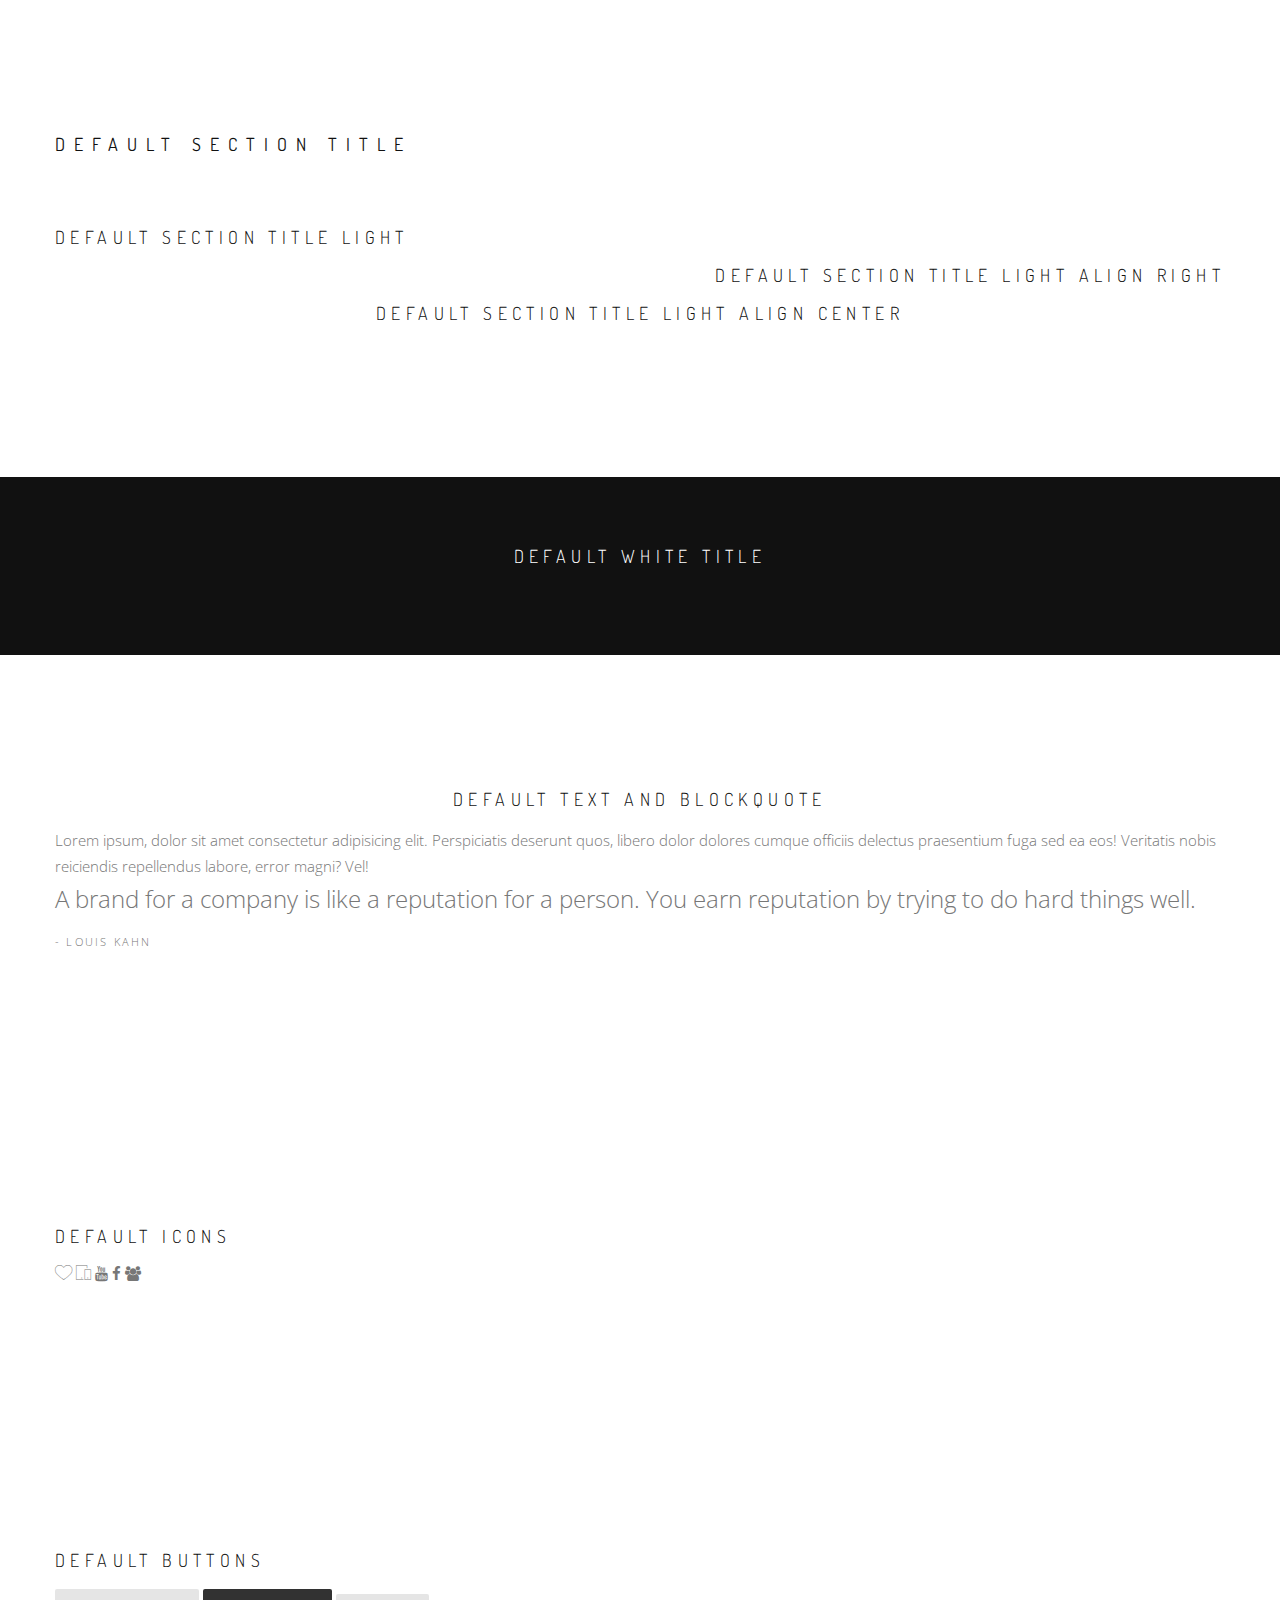
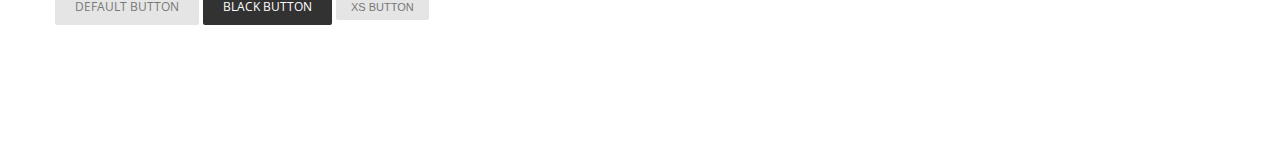
==== guide.html @ 19716697 "first commit" ====
<!DOCTYPE html>
<html lang="en">
  <head>
    <meta charset="utf-8">
    <meta name="viewport" content="width=device-width, initial-scale=1">
    <title>Guide</title>
		<!-- Google fonts -->
		<link href="https://fonts.googleapis.com/css?family=Dosis:300,400|Open+Sans:300,400" rel="stylesheet">

		<!-- Et-line icons -->
		<link rel="stylesheet" href="css/et-line.css">

		<!-- Font awesome -->
		<link rel="stylesheet" href="css/font-awesome.min.css">

		<!-- Custom style -->
		<link rel="stylesheet" href="css/style.css">
  </head>
  <body>
		<!-- Default section -->
		<div class="default-section">
				<div class="container">
					<div class="title section-title">
						<span>Default section title</span>
					</div>
					<div class="title section-title-light">
						<span>Default section title light</span>
					</div>
					<div class="title section-title-light text-right">
						<span>Default section title light align right</span>
					</div>
					<div class="title section-title-light text-center">
						<span>Default section title light align center</span>
					</div>
				</div>
		</div>
		<!-- Small section -->
		<div class="small-section bg-black">
			<div class="container-fluid">
				<div class="title title-white section-title-light text-center">
					<span>Default white title</span>
				</div>
			</div>
		</div>
		<!-- Default text and blockquote -->
		<div class="default-section">
			<div class="container">
				<div class="title section-title-light text-center">
					<span>Default text and blockquote</span>
				</div>
				<p class="default-text">
					Lorem ipsum, dolor sit amet consectetur adipisicing elit. Perspiciatis deserunt quos, libero dolor dolores cumque officiis delectus praesentium fuga sed ea eos! Veritatis nobis reiciendis repellendus labore, error magni? Vel!
				</p>
				<blockquote class="blockquote">
					<p>A brand for a company is like a reputation for a person. You earn reputation by trying to do hard things well.</p>
					<span>- Louis Kahn</span>
				</blockquote>
			</div>
		</div>
		<!-- Icons -->
		<div class="default-section">
			<div class="container">
					<div class="title section-title-light">
						<span>Default icons</span>
					</div>
					<span class="icon-heart"></span>
					<span class="icon-mobile"></span>
					<i class="fa fa-youtube"></i>
					<i class="fa fa-facebook"></i>
					<i class="fa fa-users"></i>
			</div>
		</div>
		<!-- Buttons -->
		<div class="default-section">
			<div class="container">
					<div class="title section-title-light">
						<span>Default buttons</span>
					</div>
					<a href="#" class="btn btn-default">Default button</a>
					<a href="#" class="btn btn-black">Black button</a>
					<button class="btn btn-default btn-xs">Xs button</button>
			</div>
		</div>
  </body>
</html>
---- css/et-line.css ----
@font-face {
	font-family: 'et-line';
	src:url('../fonts/et-line.eot');
	src:url('../fonts/et-line.eot?#iefix') format('embedded-opentype'),
		url('../fonts/et-line.woff') format('woff'),
		url('../fonts/et-line.ttf') format('truetype'),
		url('../fonts/et-line.svg#et-line') format('svg');
	font-weight: normal;
	font-style: normal;
}

/* Use the following CSS code if you want to use data attributes for inserting your icons */
[data-icon]:before {
	font-family: 'et-line';
	content: attr(data-icon);
	speak: none;
	font-weight: normal;
	font-variant: normal;
	text-transform: none;
	line-height: 1;
	-webkit-font-smoothing: antialiased;
	-moz-osx-font-smoothing: grayscale;
	display:inline-block;
}

/* Use the following CSS code if you want to have a class per icon */
/*
Instead of a list of all class selectors,
you can use the generic selector below, but it's slower:
[class*="icon-"] {
*/
.icon-mobile, .icon-laptop, .icon-desktop, .icon-tablet, .icon-phone, .icon-document, .icon-documents, .icon-search, .icon-clipboard, .icon-newspaper, .icon-notebook, .icon-book-open, .icon-browser, .icon-calendar, .icon-presentation, .icon-picture, .icon-pictures, .icon-video, .icon-camera, .icon-printer, .icon-toolbox, .icon-briefcase, .icon-wallet, .icon-gift, .icon-bargraph, .icon-grid, .icon-expand, .icon-focus, .icon-edit, .icon-adjustments, .icon-ribbon, .icon-hourglass, .icon-lock, .icon-megaphone, .icon-shield, .icon-trophy, .icon-flag, .icon-map, .icon-puzzle, .icon-basket, .icon-envelope, .icon-streetsign, .icon-telescope, .icon-gears, .icon-key, .icon-paperclip, .icon-attachment, .icon-pricetags, .icon-lightbulb, .icon-layers, .icon-pencil, .icon-tools, .icon-tools-2, .icon-scissors, .icon-paintbrush, .icon-magnifying-glass, .icon-circle-compass, .icon-linegraph, .icon-mic, .icon-strategy, .icon-beaker, .icon-caution, .icon-recycle, .icon-anchor, .icon-profile-male, .icon-profile-female, .icon-bike, .icon-wine, .icon-hotairballoon, .icon-globe, .icon-genius, .icon-map-pin, .icon-dial, .icon-chat, .icon-heart, .icon-cloud, .icon-upload, .icon-download, .icon-target, .icon-hazardous, .icon-piechart, .icon-speedometer, .icon-global, .icon-compass, .icon-lifesaver, .icon-clock, .icon-aperture, .icon-quote, .icon-scope, .icon-alarmclock, .icon-refresh, .icon-happy, .icon-sad, .icon-facebook, .icon-twitter, .icon-googleplus, .icon-rss, .icon-tumblr, .icon-linkedin, .icon-dribbble {
	font-family: 'et-line';
	speak: none;
	font-style: normal;
	font-weight: normal;
	font-variant: normal;
	text-transform: none;
	line-height: 1;
	-webkit-font-smoothing: antialiased;
	-moz-osx-font-smoothing: grayscale;
	display:inline-block;
}
.icon-mobile:before {
	content: "\e000";
}
.icon-laptop:before {
	content: "\e001";
}
.icon-desktop:before {
	content: "\e002";
}
.icon-tablet:before {
	content: "\e003";
}
.icon-phone:before {
	content: "\e004";
}
.icon-document:before {
	content: "\e005";
}
.icon-documents:before {
	content: "\e006";
}
.icon-search:before {
	content: "\e007";
}
.icon-clipboard:before {
	content: "\e008";
}
.icon-newspaper:before {
	content: "\e009";
}
.icon-notebook:before {
	content: "\e00a";
}
.icon-book-open:before {
	content: "\e00b";
}
.icon-browser:before {
	content: "\e00c";
}
.icon-calendar:before {
	content: "\e00d";
}
.icon-presentation:before {
	content: "\e00e";
}
.icon-picture:before {
	content: "\e00f";
}
.icon-pictures:before {
	content: "\e010";
}
.icon-video:before {
	content: "\e011";
}
.icon-camera:before {
	content: "\e012";
}
.icon-printer:before {
	content: "\e013";
}
.icon-toolbox:before {
	content: "\e014";
}
.icon-briefcase:before {
	content: "\e015";
}
.icon-wallet:before {
	content: "\e016";
}
.icon-gift:before {
	content: "\e017";
}
.icon-bargraph:before {
	content: "\e018";
}
.icon-grid:before {
	content: "\e019";
}
.icon-expand:before {
	content: "\e01a";
}
.icon-focus:before {
	content: "\e01b";
}
.icon-edit:before {
	content: "\e01c";
}
.icon-adjustments:before {
	content: "\e01d";
}
.icon-ribbon:before {
	content: "\e01e";
}
.icon-hourglass:before {
	content: "\e01f";
}
.icon-lock:before {
	content: "\e020";
}
.icon-megaphone:before {
	content: "\e021";
}
.icon-shield:before {
	content: "\e022";
}
.icon-trophy:before {
	content: "\e023";
}
.icon-flag:before {
	content: "\e024";
}
.icon-map:before {
	content: "\e025";
}
.icon-puzzle:before {
	content: "\e026";
}
.icon-basket:before {
	content: "\e027";
}
.icon-envelope:before {
	content: "\e028";
}
.icon-streetsign:before {
	content: "\e029";
}
.icon-telescope:before {
	content: "\e02a";
}
.icon-gears:before {
	content: "\e02b";
}
.icon-key:before {
	content: "\e02c";
}
.icon-paperclip:before {
	content: "\e02d";
}
.icon-attachment:before {
	content: "\e02e";
}
.icon-pricetags:before {
	content: "\e02f";
}
.icon-lightbulb:before {
	content: "\e030";
}
.icon-layers:before {
	content: "\e031";
}
.icon-pencil:before {
	content: "\e032";
}
.icon-tools:before {
	content: "\e033";
}
.icon-tools-2:before {
	content: "\e034";
}
.icon-scissors:before {
	content: "\e035";
}
.icon-paintbrush:before {
	content: "\e036";
}
.icon-magnifying-glass:before {
	content: "\e037";
}
.icon-circle-compass:before {
	content: "\e038";
}
.icon-linegraph:before {
	content: "\e039";
}
.icon-mic:before {
	content: "\e03a";
}
.icon-strategy:before {
	content: "\e03b";
}
.icon-beaker:before {
	content: "\e03c";
}
.icon-caution:before {
	content: "\e03d";
}
.icon-recycle:before {
	content: "\e03e";
}
.icon-anchor:before {
	content: "\e03f";
}
.icon-profile-male:before {
	content: "\e040";
}
.icon-profile-female:before {
	content: "\e041";
}
.icon-bike:before {
	content: "\e042";
}
.icon-wine:before {
	content: "\e043";
}
.icon-hotairballoon:before {
	content: "\e044";
}
.icon-globe:before {
	content: "\e045";
}
.icon-genius:before {
	content: "\e046";
}
.icon-map-pin:before {
	content: "\e047";
}
.icon-dial:before {
	content: "\e048";
}
.icon-chat:before {
	content: "\e049";
}
.icon-heart:before {
	content: "\e04a";
}
.icon-cloud:before {
	content: "\e04b";
}
.icon-upload:before {
	content: "\e04c";
}
.icon-download:before {
	content: "\e04d";
}
.icon-target:before {
	content: "\e04e";
}
.icon-hazardous:before {
	content: "\e04f";
}
.icon-piechart:before {
	content: "\e050";
}
.icon-speedometer:before {
	content: "\e051";
}
.icon-global:before {
	content: "\e052";
}
.icon-compass:before {
	content: "\e053";
}
.icon-lifesaver:before {
	content: "\e054";
}
.icon-clock:before {
	content: "\e055";
}
.icon-aperture:before {
	content: "\e056";
}
.icon-quote:before {
	content: "\e057";
}
.icon-scope:before {
	content: "\e058";
}
.icon-alarmclock:before {
	content: "\e059";
}
.icon-refresh:before {
	content: "\e05a";
}
.icon-happy:before {
	content: "\e05b";
}
.icon-sad:before {
	content: "\e05c";
}
.icon-facebook:before {
	content: "\e05d";
}
.icon-twitter:before {
	content: "\e05e";
}
.icon-googleplus:before {
	content: "\e05f";
}
.icon-rss:before {
	content: "\e060";
}
.icon-tumblr:before {
	content: "\e061";
}
.icon-linkedin:before {
	content: "\e062";
}
.icon-dribbble:before {
	content: "\e063";
}
---- css/style.css ----
/* ===== Reset start ===== */
*{
	box-sizing: border-box;
}
body{
	margin: 0;
	background-color: #fff;
	color: #777;
	font: 300 15px/1 'Open Sans', sans-serif;
}
h1, h2, h3, h4, h5, h6{
	margin: 0;
	font-weight: normal;
}
p {
	margin: 0;
}
a{
	color: inherit;
	text-decoration: none;
}
a:hover, a:active{
	text-decoration: none;
}
ul, ol{
	list-style: none;
	padding: 0;
	margin: 0;
}
img {
	max-width: 100%;
}
button {
	outline: none;
	border: none;
	cursor: pointer;
}
blockquote {
	margin: 0;
}
/* ===== Reset end ===== */
/* ===== Default classes start */
/* 
	text color, text align, float, backgrounds colors, text transform
*/
.text-center {
	text-align: center;
}

.text-right {
	text-align: right;
}

.text-justify {
	text-align: justify;
}

.bg-black {
	background-color: #111;
}

.bg-grey {
	background-color: #f8f8f8;
}
/* ===== Default classes end */
/* ===== Default component start ===== */
/* 
	Buttons, text, title, section, small-section header, footer,
	form elements, icons, tabs, blockquote, container 
*/
.default-section {
	padding: 135px 0;
}

.small-section {
	padding: 70px 0;
}

.container {
	max-width: 1200px; /* 1200 - 30 = 1170 */
	padding: 0 15px;
	margin: auto;
}

.container-fluid {
	padding: 0 15px;
}

.title {
	font-family: 'Dosis', sans-serif;
	text-transform: uppercase;
	color: #111;
}
.title.title-white {
	color: #fff;
}
.title.section-title {
	font-size: 18px;
	letter-spacing: .5em; /* 0.5em = .5em */
	margin-bottom: 75px;
	font-weight: 400;
}
.title.section-title-light {
	font-size: 18px;
	letter-spacing: .3em;
	margin-bottom: 20px;
	font-weight: 300;
}

.default-text {
	font-size: 15px;
	line-height: 1.7333;
	font-weight: 300;
}

blockquote, 
.blockquote {
	font-size: 24px;
	font-weight: 300;
	line-height: 1.6;
}
blockquote span, 
.blockquote span {
	font-size: 11px;
	text-transform: uppercase;
	letter-spacing: .2em;
}

.btn {
	display: inline-block;
	padding: 12px 20px;
	border-radius: 2px;
	font-size: 12px;
	text-transform: uppercase;
	font-weight: 400;
}

.btn.btn-default {
	background-color: #e5e5e5;
	color: #777;
}

.btn.btn-default:hover {
	background-color: #d1d0d0;
}

.btn.btn-black {
	background-color: #323232;
	color: #fff;
}

.btn.btn-black:hover {
	background-color: #000;
}

.btn.btn-xs {
	padding: 7px 15px;
	font-size: 11px;
}
/* ===== Default component end ===== */


/* ===== Custom start =====*/

/* !=== HEADER ===! */
.header{
	padding:25px 15px;
	background: transparent;
	font-size: 11px;
	letter-spacing:0.3em;
	position:fixed;
	top:0;
	left:0;
	right:0;
}

.header .header-logo{
	float:left;
}

.header .header-nav{
	float:right;
	color:#fff;
	text-transform: uppercase;   /*Сначала думал поставить в .header, (вместе с свойством color) но потом решил сюда, надеюсь это не ошибка, на то есть свои обоснования*/
}

.header .header-nav li {
	float: left;
	line-height:21px;
}

.header .header-nav li + li{
	margin-left: 32px;
}
/*!=== INNER ===!*/
.inner{
	background:rgba(0, 0, 0, .3) url(../img/bg-inner.jpg) no-repeat center / cover;
	background-blend-mode:multiply;
	height:100vh;
	text-align: center;
	color:#fefefe;
	padding-top: 72px;
}

.inner::before{
	content:'';
	display: inline-block;
	height:100%;
	vertical-align: middle;
	margin-left: -4px;
}

.inner-content{
	display: inline-block;
	vertical-align: middle;
}

.title.inner-title{
	font-size: 30px;
	letter-spacing:1.7em;
	text-indent:1.7em;
	margin-bottom: 95px;
	color:#fefefe;
}

.inner-description{
	font-size: 19px;
}
/*===== Custom end =====*/
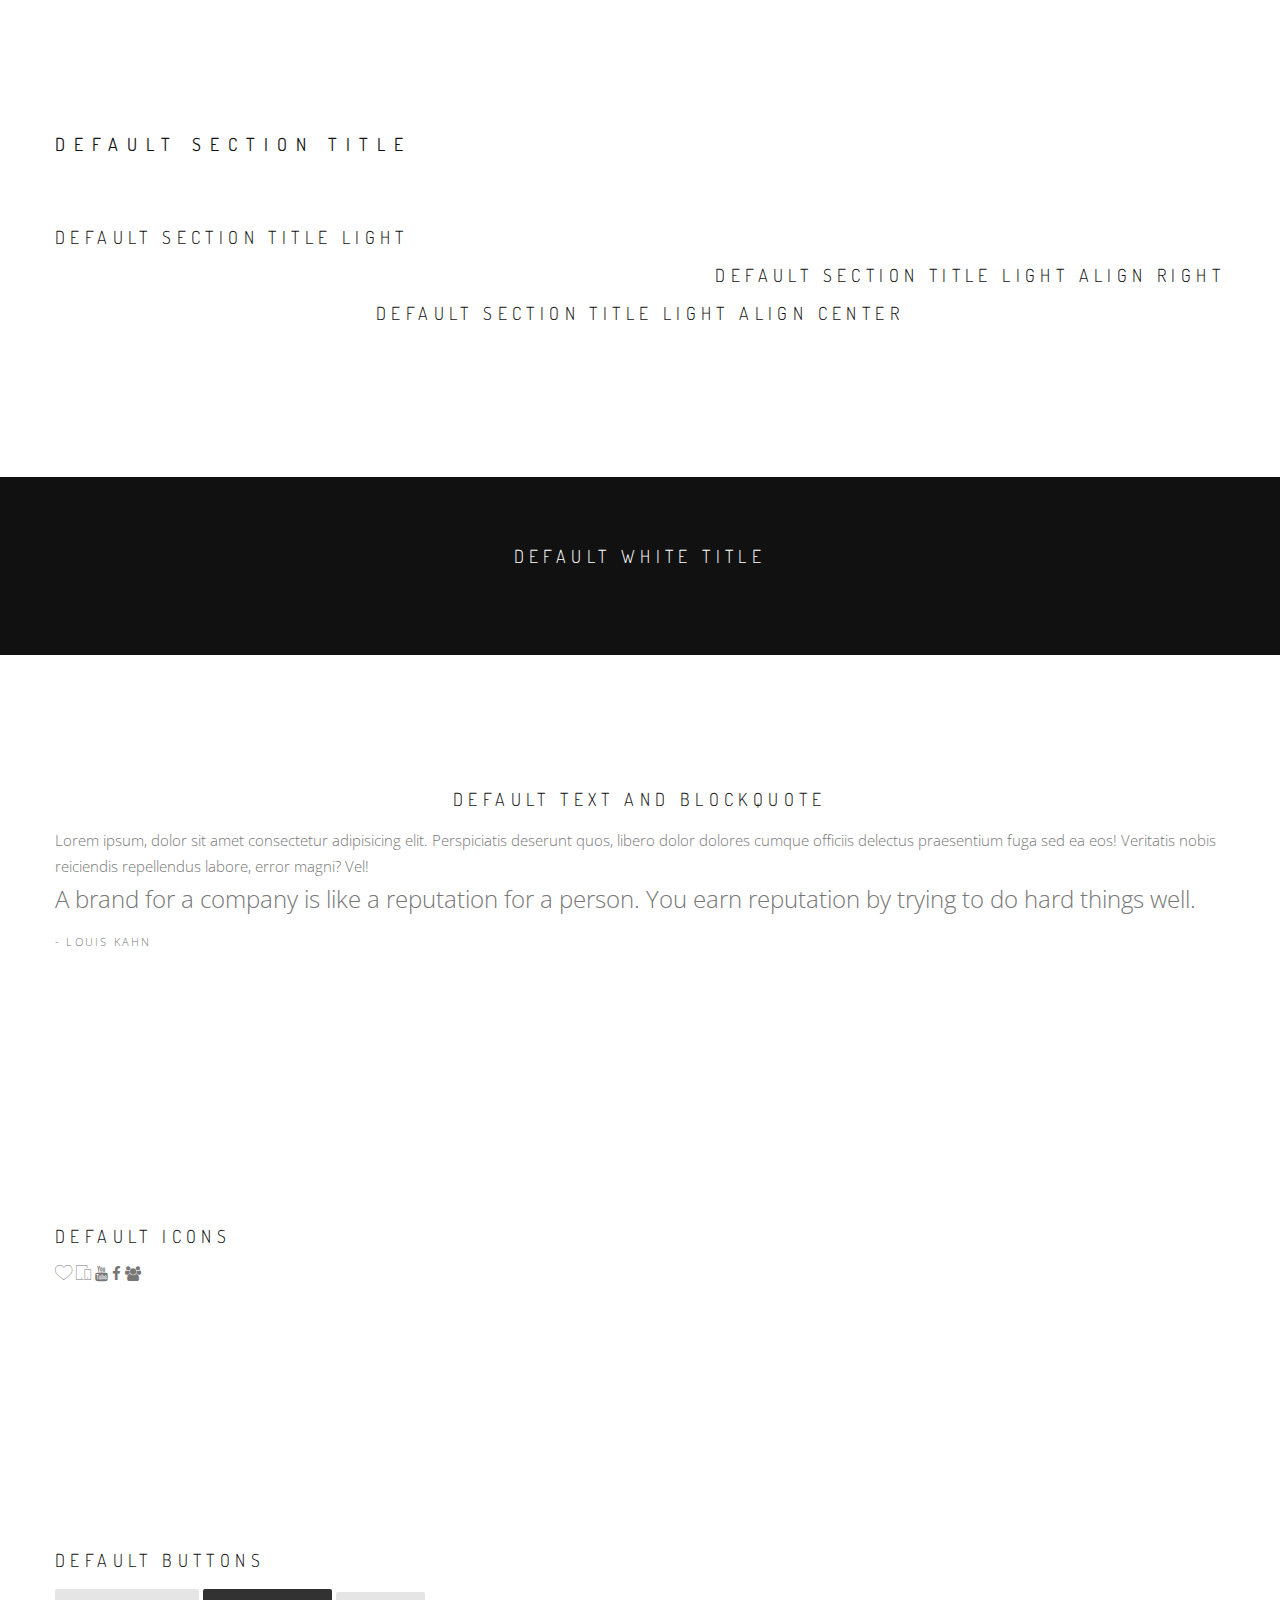
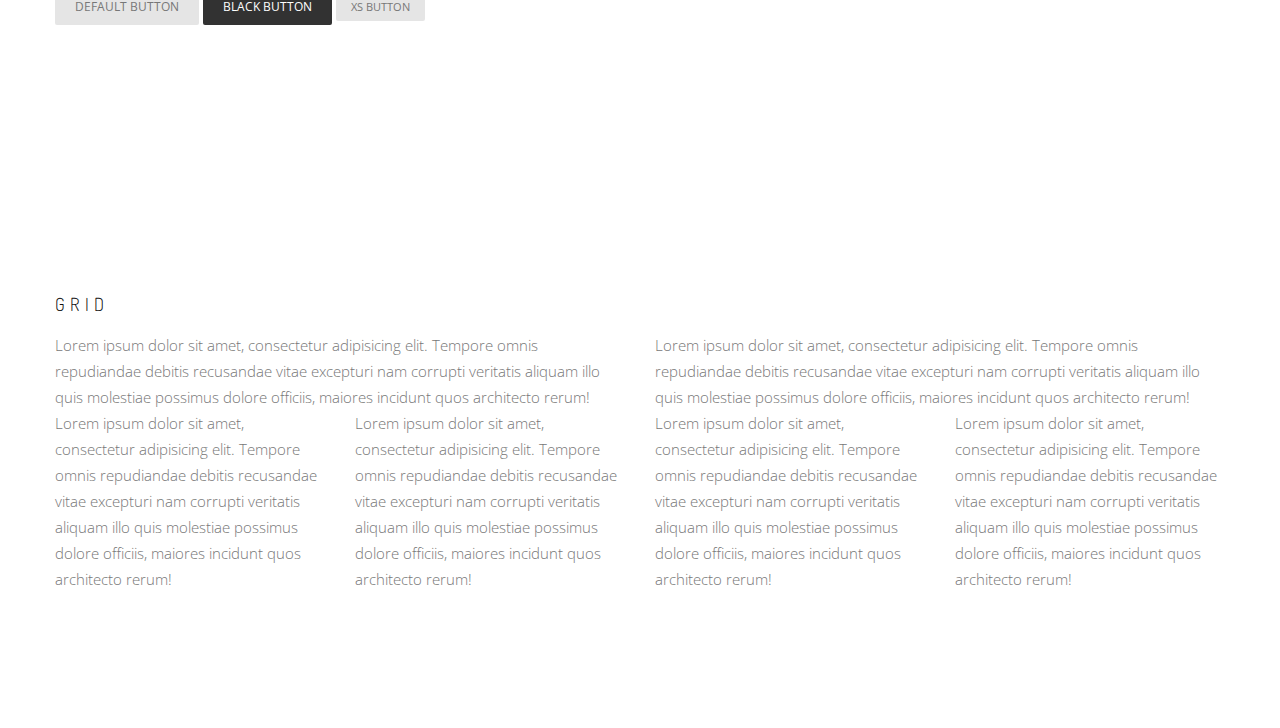
==== commit f53968ac: "added grid.css" ====
--- a/guide.html
+++ b/guide.html
@@ -1,85 +1,117 @@
 <!DOCTYPE html>
 <html lang="en">
-  <head>
-    <meta charset="utf-8">
-    <meta name="viewport" content="width=device-width, initial-scale=1">
-    <title>Guide</title>
-		<!-- Google fonts -->
-		<link href="https://fonts.googleapis.com/css?family=Dosis:300,400|Open+Sans:300,400" rel="stylesheet">
+<head>
+	<meta charset="utf-8">
+	<meta name="viewport" content="width=device-width, initial-scale=1">
+	<title>Guide</title>
+	<!-- Google fonts -->
+	<link href="https://fonts.googleapis.com/css?family=Dosis:300,400|Open+Sans:300,400" rel="stylesheet">
 
-		<!-- Et-line icons -->
-		<link rel="stylesheet" href="css/et-line.css">
+	<!-- Et-line icons -->
+	<link rel="stylesheet" href="css/et-line.css">
 
-		<!-- Font awesome -->
-		<link rel="stylesheet" href="css/font-awesome.min.css">
+	<!-- Font awesome -->
+	<link rel="stylesheet" href="css/font-awesome.min.css">
 
-		<!-- Custom style -->
-		<link rel="stylesheet" href="css/style.css">
-  </head>
-  <body>
-		<!-- Default section -->
-		<div class="default-section">
-				<div class="container">
-					<div class="title section-title">
-						<span>Default section title</span>
-					</div>
-					<div class="title section-title-light">
-						<span>Default section title light</span>
-					</div>
-					<div class="title section-title-light text-right">
-						<span>Default section title light align right</span>
-					</div>
-					<div class="title section-title-light text-center">
-						<span>Default section title light align center</span>
-					</div>
+	<!-- Grid -->
+	<link rel="stylesheet" href="css/grid.css">
+	<!-- Custom style -->
+	<link rel="stylesheet" href="css/style.css">
+</head>
+<body>
+	<!-- Default section -->
+	<div class="default-section">
+		<div class="container">
+			<div class="title section-title">
+				<span>Default section title</span>
+			</div>
+			<div class="title section-title-light">
+				<span>Default section title light</span>
+			</div>
+			<div class="title section-title-light text-right">
+				<span>Default section title light align right</span>
+			</div>
+			<div class="title section-title-light text-center">
+				<span>Default section title light align center</span>
+			</div>
+		</div>
+	</div>
+	<!-- Small section -->
+	<div class="small-section bg-black">
+		<div class="container-fluid">
+			<div class="title title-white section-title-light text-center">
+				<span>Default white title</span>
+			</div>
+		</div>
+	</div>
+	<!-- Default text and blockquote -->
+	<div class="default-section">
+		<div class="container">
+			<div class="title section-title-light text-center">
+				<span>Default text and blockquote</span>
+			</div>
+			<p class="default-text">
+				Lorem ipsum, dolor sit amet consectetur adipisicing elit. Perspiciatis deserunt quos, libero dolor dolores cumque officiis delectus praesentium fuga sed ea eos! Veritatis nobis reiciendis repellendus labore, error magni? Vel!
+			</p>
+			<blockquote class="blockquote">
+				<p>A brand for a company is like a reputation for a person. You earn reputation by trying to do hard things well.</p>
+				<span>- Louis Kahn</span>
+			</blockquote>
+		</div>
+	</div>
+	<!-- Icons -->
+	<div class="default-section">
+		<div class="container">
+			<div class="title section-title-light">
+				<span>Default icons</span>
+			</div>
+			<span class="icon-heart"></span>
+			<span class="icon-mobile"></span>
+			<i class="fa fa-youtube"></i>
+			<i class="fa fa-facebook"></i>
+			<i class="fa fa-users"></i>
+		</div>
+	</div>
+	<!-- Buttons -->
+	<div class="default-section">
+		<div class="container">
+			<div class="title section-title-light">
+				<span>Default buttons</span>
+			</div>
+			<a href="#" class="btn btn-default">Default button</a>
+			<a href="#" class="btn btn-black">Black button</a>
+			<button class="btn btn-default btn-xs">Xs button</button>
+		</div>
+	</div>
+	<!-- 	Grid -->
+	<div class="default-section">
+		<div class="container">
+			<div class="title section-title-light">
+				<span>Grid</span>
+			</div>
+			<div class="row">
+				<div class="col col-6">
+					<p class="default-text">Lorem ipsum dolor sit amet, consectetur adipisicing elit. Tempore omnis repudiandae debitis recusandae vitae excepturi nam corrupti veritatis aliquam illo quis molestiae possimus dolore officiis, maiores incidunt quos architecto rerum!</p>
 				</div>
-		</div>
-		<!-- Small section -->
-		<div class="small-section bg-black">
-			<div class="container-fluid">
-				<div class="title title-white section-title-light text-center">
-					<span>Default white title</span>
+				<div class="col col-6">
+					<p class="default-text">Lorem ipsum dolor sit amet, consectetur adipisicing elit. Tempore omnis repudiandae debitis recusandae vitae excepturi nam corrupti veritatis aliquam illo quis molestiae possimus dolore officiis, maiores incidunt quos architecto rerum!</p>
+				</div>
+			</div>
+			<div class="row">
+				<div class="col col-3">
+					<p class="default-text">Lorem ipsum dolor sit amet, consectetur adipisicing elit. Tempore omnis repudiandae debitis recusandae vitae excepturi nam corrupti veritatis aliquam illo quis molestiae possimus dolore officiis, maiores incidunt quos architecto rerum!</p>
+				</div>
+				<div class="col col-3">
+					<p class="default-text">Lorem ipsum dolor sit amet, consectetur adipisicing elit. Tempore omnis repudiandae debitis recusandae vitae excepturi nam corrupti veritatis aliquam illo quis molestiae possimus dolore officiis, maiores incidunt quos architecto rerum!</p>
+				</div>
+				<div class="col col-3">
+					<p class="default-text">Lorem ipsum dolor sit amet, consectetur adipisicing elit. Tempore omnis repudiandae debitis recusandae vitae excepturi nam corrupti veritatis aliquam illo quis molestiae possimus dolore officiis, maiores incidunt quos architecto rerum!</p>
+				</div>
+				<div class="col col-3">
+					<p class="default-text">Lorem ipsum dolor sit amet, consectetur adipisicing elit. Tempore omnis repudiandae debitis recusandae vitae excepturi nam corrupti veritatis aliquam illo quis molestiae possimus dolore officiis, maiores incidunt quos architecto rerum!</p>
 				</div>
 			</div>
 		</div>
-		<!-- Default text and blockquote -->
-		<div class="default-section">
-			<div class="container">
-				<div class="title section-title-light text-center">
-					<span>Default text and blockquote</span>
-				</div>
-				<p class="default-text">
-					Lorem ipsum, dolor sit amet consectetur adipisicing elit. Perspiciatis deserunt quos, libero dolor dolores cumque officiis delectus praesentium fuga sed ea eos! Veritatis nobis reiciendis repellendus labore, error magni? Vel!
-				</p>
-				<blockquote class="blockquote">
-					<p>A brand for a company is like a reputation for a person. You earn reputation by trying to do hard things well.</p>
-					<span>- Louis Kahn</span>
-				</blockquote>
-			</div>
-		</div>
-		<!-- Icons -->
-		<div class="default-section">
-			<div class="container">
-					<div class="title section-title-light">
-						<span>Default icons</span>
-					</div>
-					<span class="icon-heart"></span>
-					<span class="icon-mobile"></span>
-					<i class="fa fa-youtube"></i>
-					<i class="fa fa-facebook"></i>
-					<i class="fa fa-users"></i>
-			</div>
-		</div>
-		<!-- Buttons -->
-		<div class="default-section">
-			<div class="container">
-					<div class="title section-title-light">
-						<span>Default buttons</span>
-					</div>
-					<a href="#" class="btn btn-default">Default button</a>
-					<a href="#" class="btn btn-black">Black button</a>
-					<button class="btn btn-default btn-xs">Xs button</button>
-			</div>
-		</div>
-  </body>
+	</div>
+</body>
 </html>--- a/css/grid.css
+++ b/css/grid.css
@@ -0,0 +1,48 @@
+/*Grid layout*/
+
+.row{
+		margin: 0 -15px;
+}
+.col{
+	position: relative;
+	min-height: 1px;
+	padding-left: 15px;
+	padding-right: 15px;
+	float: left;
+}
+.col-1{
+	width: 8.333333333%
+}
+.col-2{
+	width: 16.666666667%
+}
+.col-3{
+	width: 25%
+}
+.col-5{
+	width: 41.666666667%
+}
+.col-4{
+	width: 33.333333333%
+}
+.col-6{
+	width: 50%
+}
+.col-7{
+	width: 58.333333333%
+}
+.col-8{
+	width: 66.666666667%
+}
+.col-9{
+	width: 75%
+}
+.col-10{
+	width: 83.333333333%
+}
+.col-11{
+	width: 91.666666667%
+}
+.col-12{
+	width: 100%
+}--- a/css/style.css
+++ b/css/style.css
@@ -70,6 +70,7 @@
 */
 .default-section {
 	padding: 135px 0;
+	overflow: hidden;
 }
 
 .small-section {
@@ -133,6 +134,7 @@
 	font-size: 12px;
 	text-transform: uppercase;
 	font-weight: 400;
+	font-family: 'Open Sans';
 }
 
 .btn.btn-default {
@@ -159,46 +161,46 @@
 }
 /* ===== Default component end ===== */
 
-
 /* ===== Custom start =====*/
 
 /* !=== HEADER ===! */
 .header{
-	padding:25px 15px;
+	padding: 25px 15px;
 	background: transparent;
 	font-size: 11px;
-	letter-spacing:0.3em;
-	position:fixed;
+	letter-spacing: 0.3em;
+	position: fixed;
 	top:0;
 	left:0;
 	right:0;
 }
 
 .header .header-logo{
-	float:left;
+	float: left;
+	opacity: .9;
 }
 
 .header .header-nav{
-	float:right;
-	color:#fff;
+	float: right;
+	color: rgba(255, 255, 255, .75);
 	text-transform: uppercase;   /*Сначала думал поставить в .header, (вместе с свойством color) но потом решил сюда, надеюсь это не ошибка, на то есть свои обоснования*/
 }
 
 .header .header-nav li {
 	float: left;
-	line-height:21px;
+	line-height: 21px;
 }
 
 .header .header-nav li + li{
 	margin-left: 32px;
 }
+
 /*!=== INNER ===!*/
 .inner{
-	background:rgba(0, 0, 0, .3) url(../img/bg-inner.jpg) no-repeat center / cover;
-	background-blend-mode:multiply;
-	height:100vh;
-	text-align: center;
-	color:#fefefe;
+	background: rgba(0, 0, 0, .3) url(../img/bg-inner.jpg) no-repeat center / cover;
+	background-blend-mode: multiply;
+	height: 100vh;
+	color: #fefefe;
 	padding-top: 72px;
 }
 
@@ -220,11 +222,12 @@
 	letter-spacing:1.7em;
 	text-indent:1.7em;
 	margin-bottom: 95px;
-	color:#fefefe;
+	color:rgba(254, 254, 254, .9);
 }
 
 .inner-description{
 	font-size: 19px;
+	color:rgba(254, 254, 254, .68);
 }
 /*===== Custom end =====*/
 
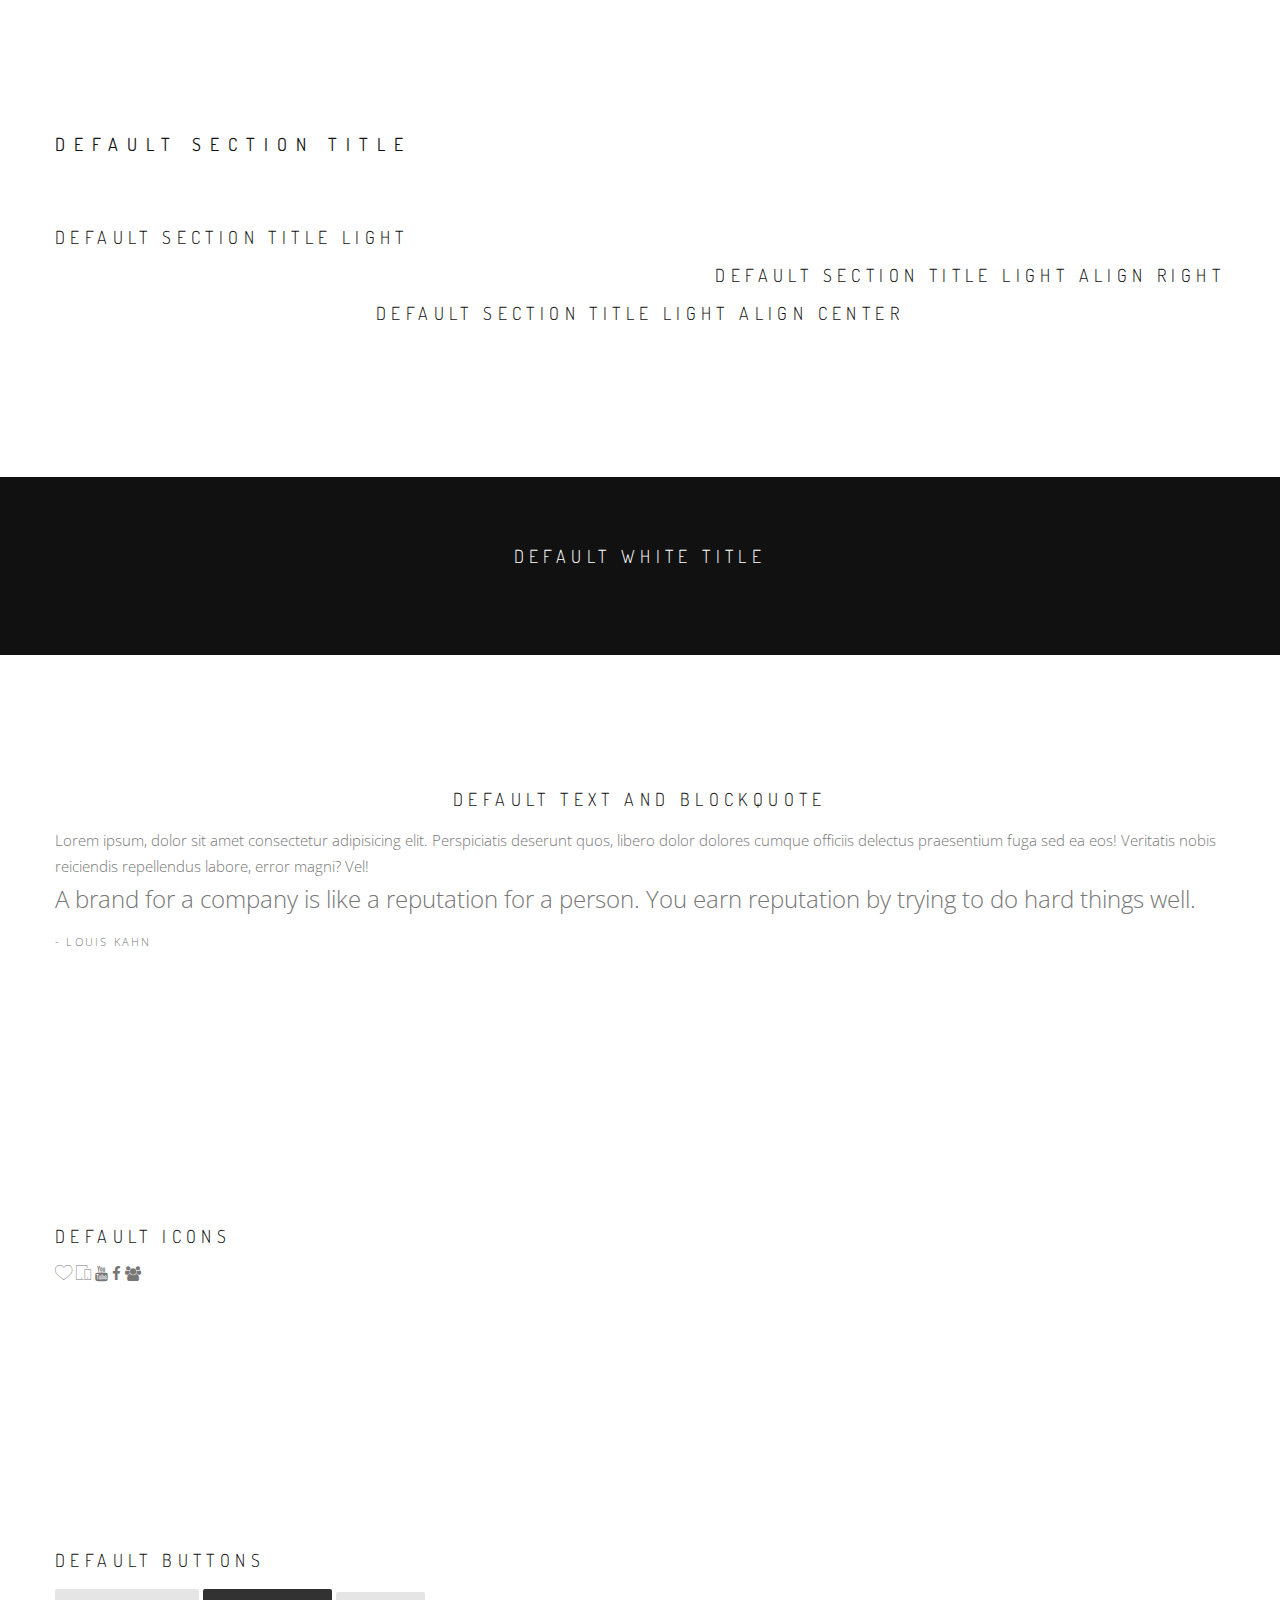
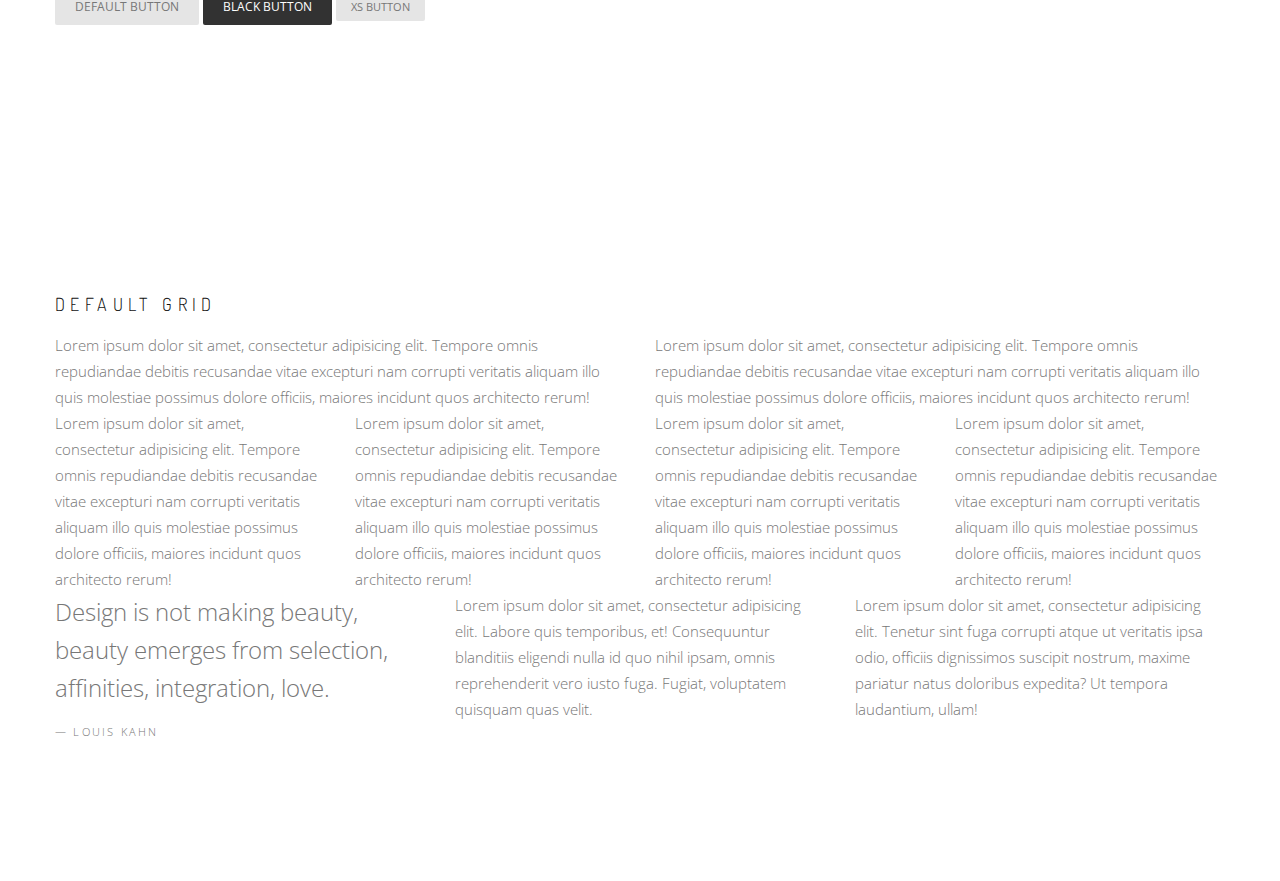
==== commit f9191666: "About studio - 80%. Нужно заменить картинки, имена и застелизировать текст" ====
--- a/guide.html
+++ b/guide.html
@@ -15,6 +15,7 @@
 
 	<!-- Grid -->
 	<link rel="stylesheet" href="css/grid.css">
+	
 	<!-- Custom style -->
 	<link rel="stylesheet" href="css/style.css">
 </head>
@@ -87,7 +88,7 @@
 	<div class="default-section">
 		<div class="container">
 			<div class="title section-title-light">
-				<span>Grid</span>
+				<span>Default Grid</span>
 			</div>
 			<div class="row">
 				<div class="col col-6">
@@ -97,6 +98,7 @@
 					<p class="default-text">Lorem ipsum dolor sit amet, consectetur adipisicing elit. Tempore omnis repudiandae debitis recusandae vitae excepturi nam corrupti veritatis aliquam illo quis molestiae possimus dolore officiis, maiores incidunt quos architecto rerum!</p>
 				</div>
 			</div>
+			<!-- /row -->
 			<div class="row">
 				<div class="col col-3">
 					<p class="default-text">Lorem ipsum dolor sit amet, consectetur adipisicing elit. Tempore omnis repudiandae debitis recusandae vitae excepturi nam corrupti veritatis aliquam illo quis molestiae possimus dolore officiis, maiores incidunt quos architecto rerum!</p>
@@ -111,6 +113,28 @@
 					<p class="default-text">Lorem ipsum dolor sit amet, consectetur adipisicing elit. Tempore omnis repudiandae debitis recusandae vitae excepturi nam corrupti veritatis aliquam illo quis molestiae possimus dolore officiis, maiores incidunt quos architecto rerum!</p>
 				</div>
 			</div>
+			<!-- /row -->
+			<div class="row">
+				<div class="col col-4">
+					<blockquote>
+						<p>
+							Design is not making beauty, beauty emerges from selection, affinities, integration, love.
+						</p>
+						<span>— Louis Kahn</span>
+					</blockquote>
+				</div>
+				<div class="col col-4">
+					<p class="default-text">
+						Lorem ipsum dolor sit amet, consectetur adipisicing elit. Labore quis temporibus, et! Consequuntur blanditiis eligendi nulla id quo nihil ipsam, omnis reprehenderit vero iusto fuga. Fugiat, voluptatem quisquam quas velit.
+					</p>
+				</div>
+				<div class="col col-4">
+					<p class="default-text">
+						Lorem ipsum dolor sit amet, consectetur adipisicing elit. Tenetur sint fuga corrupti atque ut veritatis ipsa odio, officiis dignissimos suscipit nostrum, maxime pariatur natus doloribus expedita? Ut tempora laudantium, ullam!
+					</p>
+				</div>
+			</div>
+			<!-- /row -->
 		</div>
 	</div>
 </body>
--- a/css/grid.css
+++ b/css/grid.css
@@ -2,6 +2,13 @@
 
 .row{
 		margin: 0 -15px;
+}
+.row::after{
+	content:'';
+	width: 100%;
+	display: block;
+	clear:both;
+	height: 0;
 }
 .col{
 	position: relative;
--- a/css/style.css
+++ b/css/style.css
@@ -70,7 +70,7 @@
 */
 .default-section {
 	padding: 135px 0;
-	overflow: hidden;
+/*	overflow: hidden;*/
 }
 
 .small-section {
@@ -229,5 +229,28 @@
 	font-size: 19px;
 	color:rgba(254, 254, 254, .68);
 }
+
+/*!======ABOUT Studio=======!*/
+.team-item-info span{
+	display: block;
+}
+
+.team-item .team-item-img{
+	position: relative;
+}
+
+.team-item .team-item-skills{
+	opacity:0;
+	position: absolute;
+	top:0;
+	width:100%;
+	height:100%;
+	background-color: #000;
+	transition:all 0.5s linear;
+}
+
+.team-item .team-item-img:hover .team-item-skills{
+	opacity:1;
+}
 /*===== Custom end =====*/
 
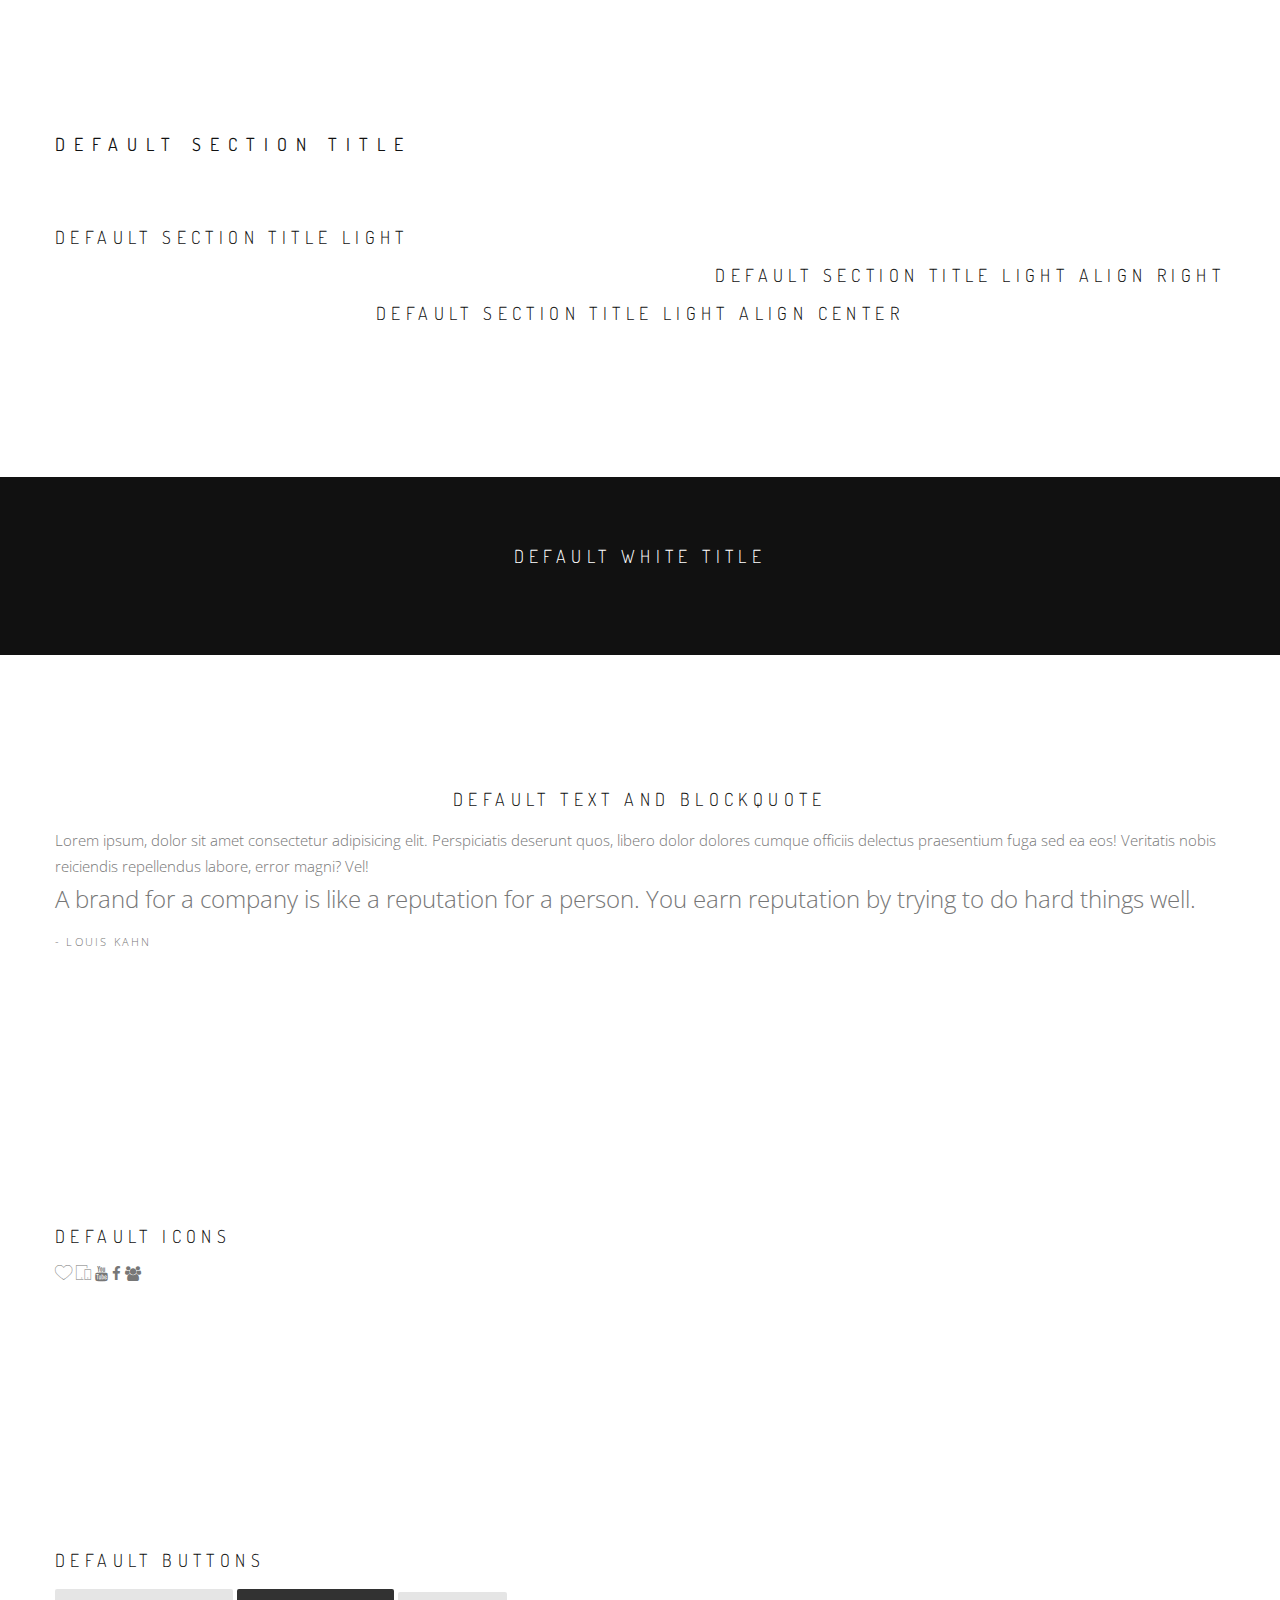
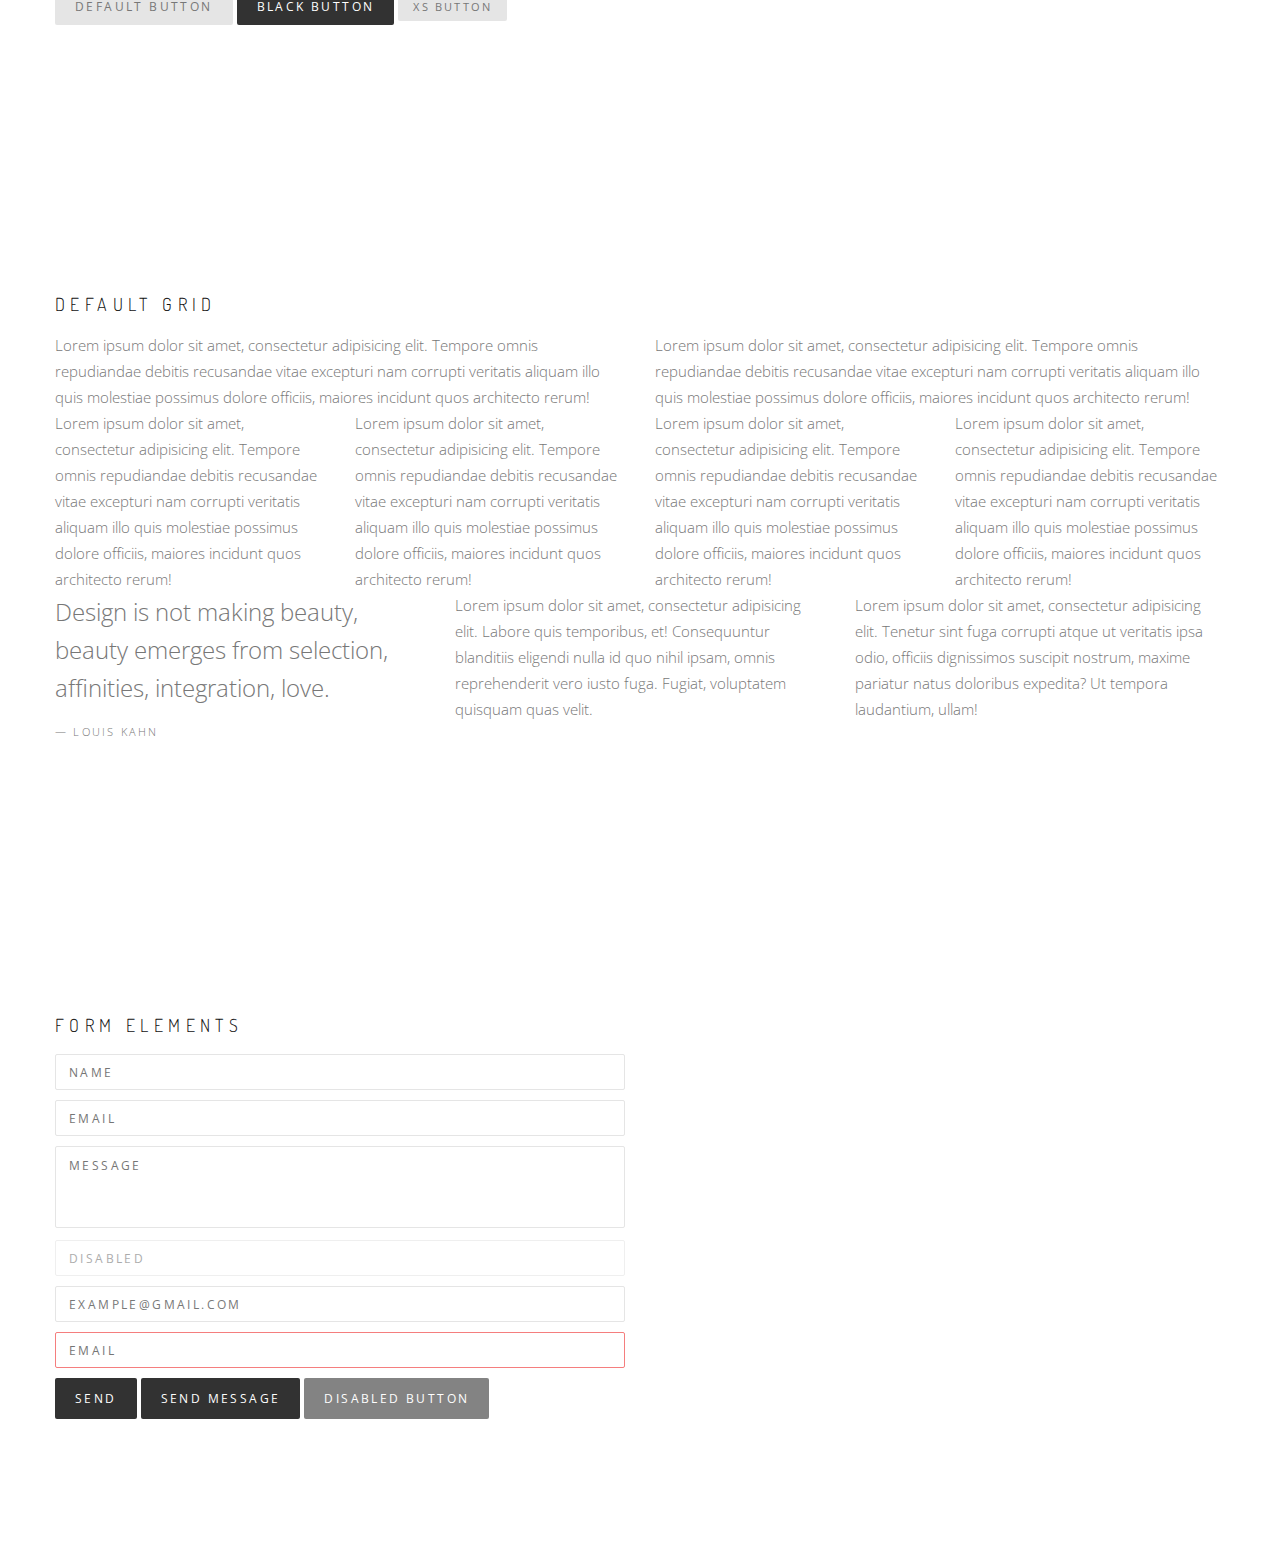
==== commit 9b0cd18b: "form-control in guide" ====
--- a/guide.html
+++ b/guide.html
@@ -137,5 +137,28 @@
 			<!-- /row -->
 		</div>
 	</div>
+<!-- 	form elements -->
+<div class="default-section guide-section">
+	<div class="container">
+		<div class="title section-title-light">
+				<span>Form Elements</span>
+			</div>
+			<div class="row">
+				<div class="col col-6">
+					<form>
+						<input type="text" name="name" class="form-control" placeholder="NAME">
+						<input type="email" name="email" class="form-control" placeholder="EMAIL">
+						<textarea name="message" class="form-control" placeholder="MESSAGE"></textarea>
+						<input type="text" name="name" class="form-control disabled" placeholder="DISABLED" disabled>
+						<input type="email" name="email" class="form-control" placeholder="EMAIL" value="example@gmail.com">
+						<input type="email" name="email" class="form-control error" placeholder="EMAIL">
+						<input type="submit" value="Send" class="btn btn-black">
+						<button type="submit" class="btn btn-black">Send Message</button>
+						<button type="submit" class="btn btn-black" disabled>Disabled Button</button>
+					</form>
+				</div>
+			</div>
+	</div>
+</div>
 </body>
 </html>--- a/css/style.css
+++ b/css/style.css
@@ -2,6 +2,11 @@
 *{
 	box-sizing: border-box;
 }
+
+*:focus{
+	outline:none;
+}
+
 body{
 	margin: 0;
 	background-color: #fff;
@@ -30,9 +35,20 @@
 img {
 	max-width: 100%;
 }
+input, textarea, button{
+	outline: none;
+	border:none;
+
+}
 button {
 	outline: none;
 	border: none;
+	cursor: pointer;
+}
+textarea{
+	resize: none;
+}
+input[type="submit"]{
 	cursor: pointer;
 }
 blockquote {
@@ -135,6 +151,12 @@
 	text-transform: uppercase;
 	font-weight: 400;
 	font-family: 'Open Sans';
+	letter-spacing: .2em;
+}
+
+.btn[disabled]{
+	cursor: not-allowed;
+	opacity: .6;
 }
 
 .btn.btn-default {
@@ -159,20 +181,57 @@
 	padding: 7px 15px;
 	font-size: 11px;
 }
+
+.form-control{
+	width: 100%;
+	border:1px solid #e5e5e5;
+	border-radius:2px;
+	height: 36px;
+	font-size: 12px;
+	font-family: 'Open Sans';
+	font-weight: 400;
+	text-transform: uppercase;
+	letter-spacing: .2em;
+	color: #777;
+	padding-left: 13px;
+	padding-right: 13px;
+	background-color: #fff;
+}
+
+.form-control:focus{
+	border-color: #111;
+}
+
+textarea.form-control{
+	min-height: 82px;
+	padding-top: 10px;
+}
+
+.form-control[disabled], .form-control.disabled{
+	cursor: not-allowed;
+	opacity: .6;
+}
+
+.form-control.error{
+	border-color:#f57e7e;
+}
 /* ===== Default component end ===== */
-
+/*Guide start*/
+.guide-section form .form-control{
+	margin-bottom: 10px;
+}
+/*Guide end*/
 /* ===== Custom start =====*/
 
 /* !=== HEADER ===! */
 .header{
-	padding: 25px 15px;
-	background: transparent;
-	font-size: 11px;
-	letter-spacing: 0.3em;
-	position: fixed;
-	top:0;
-	left:0;
-	right:0;
+  padding: 25px 0;
+  background: transparent;
+  position: fixed;
+  top: 0;
+  left: 0;
+  right: 0;
+  z-index: 100;
 }
 
 .header .header-logo{
@@ -184,6 +243,8 @@
 	float: right;
 	color: rgba(255, 255, 255, .75);
 	text-transform: uppercase;   /*Сначала думал поставить в .header, (вместе с свойством color) но потом решил сюда, надеюсь это не ошибка, на то есть свои обоснования*/
+	font-size: 11px;
+  letter-spacing: 0.3em;
 }
 
 .header .header-nav li {
@@ -231,8 +292,9 @@
 }
 
 /*!======ABOUT Studio=======!*/
-.team-item-info span{
-	display: block;
+
+.about-studio .team-wrapper{
+	margin-top: 105px;
 }
 
 .team-item .team-item-img{
@@ -252,5 +314,96 @@
 .team-item .team-item-img:hover .team-item-skills{
 	opacity:1;
 }
+
+.team-item .team-item-info{
+	margin-top: 30px;
+	text-transform: uppercase;
+	letter-spacing: 0.4em;
+}
+
+.team-item-info span{
+	display: block;
+}
+
+.team-item-info span + span{
+	margin-top: 13px;
+}
+
+.team-item-info .team-item-name{
+	font-size: 15px;
+}
+
+.team-item-info .team-item-role{
+	font-size: 12px;
+}
+
+/*----Services start-----*/
+
+#tabs .tabs-nav li {
+	float: left;
+	width: 20%;
+	outline:none;
+}
+
+#tabs .tabs-nav li span {
+	display: block;
+}
+
+#tabs .tabs-nav li.ui-state-active {
+	color: red;
+}
+
+/*----Services end-----*/
+
+
+/*Lets Talk Start*/
+.lets-talk-content{
+	padding: 140px 0;
+}
+
+/*Lets Talk Start*/
+.lets-talk-content p{
+	color: rgba(255, 255, 255, .7);
+	margin-bottom: 35px;
+}
+
+.lets-talk .lets-talk-img{
+	margin-top: -32px;
+}
+/*Lets Talk End*/
+
+/*WHY-CHOOSE-US*/
+
+.why-choose-us .advantage-wrapper .row + .row{
+	margin-top: 85px;
+}
+
+.advantage-content{
+	font-size: 15px;
+}
+
+.advantage-content .advantage-content-title{
+	margin-bottom: 30px;
+	font-family: 'Dosis',sans-serif;
+	font-weight: 400;
+}
+
+.advantage-content .advantage-icon{
+	font-size: 48px;
+	letter-spacing: 0.5em;
+	color: #111;
+	margin-bottom: 30px;
+}
+
+.advantage-content .advantage-title{
+	letter-spacing: 0.4em;
+	text-transform: uppercase;
+	color: #111;
+}
+
+.advantage-content .advantage-content-description{
+	letter-spacing: 0;
+	line-height:26px;
+}
 /*===== Custom end =====*/
 
